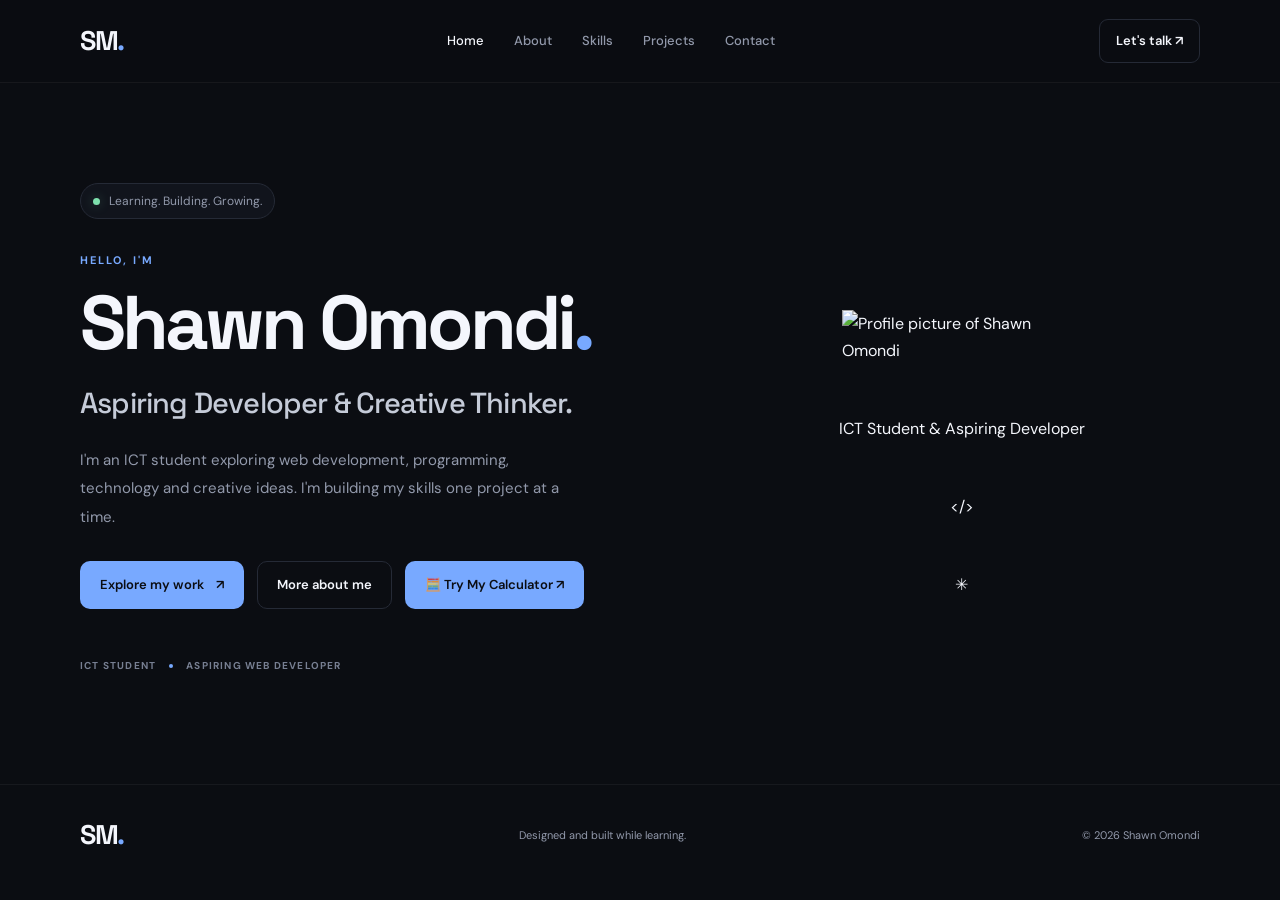
==== index.html @ 98541214 "Add files via upload" ====
<!DOCTYPE html>
<html lang="en">
<head>
    <meta charset="UTF-8">
    <meta name="viewport" content="width=device-width, initial-scale=1.0">

    <meta name="description"
          content="Welcome to Shawn Omondi's personal portfolio.">

    <title>Home | Shawn Omondi</title>

    <link rel="preconnect" href="https://fonts.googleapis.com">
    <link rel="preconnect" href="https://fonts.gstatic.com" crossorigin>

    <link href="https://fonts.googleapis.com/css2?family=DM+Sans:wght@400;500;600;700&family=Space+Grotesk:wght@400;500;600;700&display=swap"
          rel="stylesheet">

    <link rel="stylesheet" href="style.css">
</head>

<body>

    <!-- Website navigation -->
    <header class="header">
        <nav class="navbar container" aria-label="Main navigation">

            <a href="index.html" class="logo">
                SM<span>.</span>
            </a>

            <div class="nav-links">
                <a href="index.html" class="nav-link active">Home</a>
                <a href="about.html" class="nav-link">About</a>
                <a href="skills.html" class="nav-link">Skills</a>
                <a href="projects.html" class="nav-link">Projects</a>
                <a href="contact.html" class="nav-link">Contact</a>
            </div>

            <a href="contact.html" class="nav-button">Let's talk ↗</a>

        </nav>
    </header>


    <!-- Main homepage content -->
    <main>

        <section class="hero container" id="home">

            <div class="hero-content">

                <div class="availability">
                    <span class="status-dot"></span>
                    Learning. Building. Growing.
                </div>

                <p class="eyebrow">HELLO, I'M</p>

                <h1>
                    Shawn Omondi<span class="accent">.</span>
                </h1>

                <h2>
                    Aspiring Developer &amp; Creative Thinker.
                </h2>

                <p class="hero-description">
                    I'm an ICT student exploring web development,
                    programming, technology and creative ideas.
                    I'm building my skills one project at a time.
                </p>

                
            <div class="hero-actions">

                <a href="projects.html" class="button button-primary">
                    Explore my work <span>↗</span>
                </a>

                <a href="about.html" class="button button-secondary">
                    More about me
                </a>

                <a href="calculator.html" class="button button-primary">
                    🧮 Try My Calculator ↗
                </a>

            </div>



                <div class="hero-footer">
                    <span>ICT STUDENT</span>
                    <span class="footer-divider"></span>
                    <span>ASPIRING WEB DEVELOPER</span>
                </div>

            </div>


            <!-- Decorative visual -->
          <!-- Profile picture section -->
<div class="hero-visual profile-visual">

    <div class="profile-glow"></div>

    <div class="profile-image-container">

        <img
            src="images/profile.jpg"
            alt="Profile picture of Shawn Omondi"
            class="profile-image"
        >

    </div>

    <div class="profile-badge">
        <span class="status-dot"></span>
        ICT Student &amp; Aspiring Developer
    </div>

    <div class="profile-decoration decoration-top">
        &lt;/&gt;
    </div>

    <div class="profile-decoration decoration-bottom">
        ✳
    </div>

</div> 

            </div>

        </section>

    </main>


    <!-- Website footer -->
    <footer class="footer">

        <div class="container footer-content">

            <a href="index.html" class="logo">
                SM<span>.</span>
            </a>

            <p>Designed and built while learning.</p>

            <p>&copy; 2026 Shawn Omondi</p>

        </div>

    </footer>

</body>
</html>
---- style.css ----
/* ========================================
   1. DESIGN SYSTEM
======================================== */

:root {
    --bg: #0b0d12;
    --surface: #11141c;
    --surface-hover: #171b26;
    --border: #252a36;

    --text: #f4f6fc;
    --muted: #9299ab;

    --accent: #78a9ff;
    --accent-hover: #a1c2ff;

    --font-body: "DM Sans", sans-serif;
    --font-heading: "Space Grotesk", sans-serif;

    --container-width: 1120px;
    --radius: 16px;

    --transition: 220ms ease;
}


/* ========================================
   2. RESET AND BASE STYLES
======================================== */

* {
    box-sizing: border-box;
    margin: 0;
    padding: 0;
}

html {
    scroll-behavior: smooth;
    scroll-padding-top: 100px;
}

body {
    background: var(--bg);
    color: var(--text);
    font-family: var(--font-body);
    font-size: 16px;
    line-height: 1.7;
    -webkit-font-smoothing: antialiased;
}

a {
    color: inherit;
    text-decoration: none;
}

button,
a {
    -webkit-tap-highlight-color: transparent;
}

button:focus-visible,
a:focus-visible {
    outline: 2px solid var(--accent);
    outline-offset: 5px;
}

::selection {
    background: var(--accent);
    color: var(--bg);
}

.container {
    width: min(
        var(--container-width),
        calc(100% - 48px)
    );
    margin-inline: auto;
}

.accent {
    color: var(--accent);
}


/* ========================================
   3. NAVIGATION
======================================== */

.header {
    position: sticky;
    top: 0;
    z-index: 100;

    background: rgb(11 13 18 / 88%);
    border-bottom: 1px solid rgb(255 255 255 / 5%);

    backdrop-filter: blur(16px);
    -webkit-backdrop-filter: blur(16px);
}

.navbar {
    min-height: 82px;

    display: flex;
    align-items: center;
    justify-content: space-between;
    gap: 28px;
}

.logo {
    font-family: var(--font-heading);
    font-size: 27px;
    font-weight: 700;
    letter-spacing: -1.5px;
}

.logo span {
    color: var(--accent);
}

.nav-links {
    display: flex;
    align-items: center;
    gap: 30px;
}

.nav-link {
    color: var(--muted);
    font-size: 13px;
    font-weight: 500;

    transition: color var(--transition);
}

.nav-link:hover,
.nav-link.active {
    color: var(--text);
}

.nav-button {
    padding: 10px 16px;

    border: 1px solid var(--border);
    border-radius: 9px;

    font-size: 13px;
    font-weight: 600;

    transition:
        border-color var(--transition),
        background var(--transition);
}

.nav-button:hover {
    border-color: var(--accent);
    background: var(--surface);
}


/* ========================================
   4. HERO SECTION
======================================== */

.hero {
    min-height: 620px;
    padding-block: 100px 110px;

    display: grid;
    grid-template-columns: 1.1fr 0.9fr;
    align-items: center;
    gap: 60px;
}

.hero-content {
    max-width: 620px;
}

.availability {
    width: fit-content;

    display: flex;
    align-items: center;
    gap: 9px;

    padding: 7px 12px;
    margin-bottom: 32px;

    color: var(--muted);
    background: var(--surface);

    border: 1px solid var(--border);
    border-radius: 100px;

    font-size: 12px;
}

.status-dot {
    width: 7px;
    height: 7px;

    background: #7ee0ad;
    border-radius: 50%;

    box-shadow: 0 0 12px rgb(126 224 173 / 30%);
}

.eyebrow {
    color: var(--accent);

    font-size: 11px;
    font-weight: 700;
    letter-spacing: 2px;
}

.hero h1 {
    margin-top: 10px;

    font-family: var(--font-heading);
    font-size: clamp(46px, 6vw, 76px);
    font-weight: 700;
    letter-spacing: -4px;
    line-height: 1.12;
}

.hero h2 {
    max-width: 500px;
    margin-top: 18px;

    color: #c5cbd8;

    font-family: var(--font-heading);
    font-size: clamp(21px, 2.6vw, 29px);
    font-weight: 500;
    line-height: 1.4;
    letter-spacing: -0.8px;
}

.hero-description {
    max-width: 490px;
    margin-top: 22px;

    color: var(--muted);
    font-size: 15px;
    line-height: 1.9;
}

.hero-actions {
    display: flex;
    flex-wrap: wrap;
    align-items: center;
    gap: 13px;

    margin-top: 30px;
}

.button {
    min-height: 48px;
    padding: 12px 19px;

    display: inline-flex;
    align-items: center;
    justify-content: center;
    gap: 12px;

    border: 1px solid transparent;
    border-radius: 10px;

    font-size: 13px;
    font-weight: 600;

    transition:
        transform var(--transition),
        background var(--transition),
        border-color var(--transition);
}

.button:hover {
    transform: translateY(-2px);
}

.button-primary {
    color: #0b0d12;
    background: var(--accent);
}

.button-primary:hover {
    background: var(--accent-hover);
}

.button-secondary {
    color: var(--text);
    border-color: var(--border);
    background: transparent;
}

.button-secondary:hover {
    background: var(--surface);
    border-color: #41495c;
}

.hero-footer {
    display: flex;
    align-items: center;
    flex-wrap: wrap;
    gap: 13px;

    margin-top: 48px;

    color: #777f92;
    font-size: 10px;
    font-weight: 700;
    letter-spacing: 1.2px;
}

.footer-divider {
    width: 4px;
    height: 4px;

    background: var(--accent);
    border-radius: 50%;
}


/* ========================================
   5. HERO VISUAL
======================================== */

.hero-visual {
    min-height: 390px;

    position: relative;

    display: grid;
    place-items: center;
}

.visual-orbit {
    position: absolute;

    border: 1px solid rgb(120 169 255 / 12%);
    border-radius: 50%;
}

.orbit-one {
    width: 330px;
    height: 330px;
}

.orbit-two {
    width: 440px;
    height: 440px;

    border-color: rgb(120 169 255 / 7%);
}

.visual-card {
    width: min(100%, 320px);
    padding: 30px;

    position: relative;
    z-index: 2;

    background: linear-gradient(
        145deg,
        #171c28,
        #10131b
    );

    border: 1px solid #2a3141;
    border-radius: 20px;

    box-shadow: 0 30px 100px rgb(0 0 0 / 35%);
}

.visual-label {
    color: var(--muted);

    font-size: 10px;
    font-weight: 700;
    letter-spacing: 1.8px;
}

.visual-symbol {
    margin-top: 25px;

    color: var(--accent);

    font-family: var(--font-heading);
    font-size: 64px;
    font-weight: 700;
    line-height: 1.2;
    letter-spacing: -5px;
}

.visual-card h3 {
    margin-top: 14px;

    font-family: var(--font-heading);
    font-size: 21px;
    letter-spacing: -0.5px;
}

.visual-card > p {
    margin-top: 8px;

    color: var(--muted);
    font-size: 12px;
    line-height: 1.8;
}

.visual-tags {
    display: flex;
    flex-wrap: wrap;
    gap: 8px;

    margin-top: 24px;
}

.visual-tags span,
.project-tags span {
    padding: 5px 9px;

    color: #bdc9e1;
    background: #20283a;

    border: 1px solid #303b52;
    border-radius: 6px;

    font-size: 10px;
    font-weight: 600;
}

.floating-badge {
    padding: 10px 13px;

    position: absolute;
    z-index: 3;

    background: #171c28;
    border: 1px solid var(--border);
    border-radius: 10px;

    font-size: 11px;
    font-weight: 600;

    box-shadow: 0 10px 30px rgb(0 0 0 / 25%);

    animation: float 4s ease-in-out infinite;
}

.floating-badge span {
    margin-right: 5px;
    color: var(--accent);
}

.badge-top {
    top: 65px;
    right: 0;
}

.badge-bottom {
    bottom: 55px;
    left: 0;
    animation-delay: -2s;
}

@keyframes float {
    0%, 100% {
        transform: translateY(0);
    }

    50% {
        transform: translateY(-7px);
    }
}


/* ========================================
   6. GENERAL SECTIONS
======================================== */

.section {
    padding-block: 100px;
    border-top: 1px solid rgb(255 255 255 / 5%);
}

.section-heading {
    max-width: 650px;
    margin-bottom: 42px;
}

.section-heading h2,
.contact-card h2 {
    margin-top: 12px;

    font-family: var(--font-heading);
    font-size: clamp(32px, 4vw, 46px);
    font-weight: 600;
    line-height: 1.2;
    letter-spacing: -1.8px;
}

.section-description {
    margin-top: 15px;
    color: var(--muted);
    font-size: 14px;
}


/* ========================================
   7. ABOUT SECTION
======================================== */

.about-content {
    max-width: 760px;
}

.about-content p {
    color: var(--muted);
    font-size: 16px;
    line-height: 2;
}

.about-content p + p {
    margin-top: 18px;
}


/* ========================================
   8. SKILLS SECTION
======================================== */

.skills-grid {
    display: grid;
    grid-template-columns: repeat(3, minmax(0, 1fr));
    gap: 18px;
}

.skill-card {
    min-height: 225px;
    padding: 25px;

    background: var(--surface);
    border: 1px solid var(--border);
    border-radius: var(--radius);

    transition:
        transform var(--transition),
        border-color var(--transition),
        background var(--transition);
}

.skill-card:hover {
    transform: translateY(-5px);

    background: var(--surface-hover);
    border-color: #465675;
}

.skill-number {
    color: var(--accent);
    font-size: 11px;
    font-weight: 700;
}

.skill-card h3 {
    margin-top: 22px;

    font-family: var(--font-heading);
    font-size: 21px;
}

.skill-card p {
    margin-top: 8px;

    color: var(--muted);
    font-size: 12px;
    line-height: 1.8;
}

.skill-status {
    display: inline-block;
    margin-top: 20px;

    color: #a8c3ff;
    font-size: 10px;
    font-weight: 700;
    letter-spacing: 0.5px;
}


/* ========================================
   9. PROJECTS SECTION
======================================== */

.projects-grid {
    display: grid;
    grid-template-columns: repeat(2, minmax(0, 1fr));
    gap: 22px;
}

.project-card {
    overflow: hidden;

    background: var(--surface);
    border: 1px solid var(--border);
    border-radius: var(--radius);

    transition:
        transform var(--transition),
        border-color var(--transition);
}

.project-card:hover {
    transform: translateY(-5px);
    border-color: #465675;
}

.project-preview {
    min-height: 220px;
    padding: 22px;

    display: flex;
    align-items: flex-start;
    justify-content: space-between;

    background:
        radial-gradient(
            circle at 80% 75%,
            rgb(120 169 255 / 17%),
            transparent 45%
        ),
        #151a26;
}

.project-preview > span {
    color: #a4aec3;

    font-size: 10px;
    font-weight: 700;
    letter-spacing: 1px;
}

.preview-symbol {
    align-self: center;

    color: var(--accent);

    font-family: var(--font-heading);
    font-size: 58px;
    font-weight: 700;
}

.preview-two {
    background:
        radial-gradient(
            circle at 25% 30%,
            rgb(174 140 255 / 16%),
            transparent 45%
        ),
        #171522;
}

.preview-two .preview-symbol {
    color: #b9a0ff;
}

.project-info {
    padding: 25px;
}

.project-type {
    color: var(--accent);

    font-size: 10px;
    font-weight: 700;
    letter-spacing: 1.2px;
}

.project-info h3 {
    margin-top: 9px;

    font-family: var(--font-heading);
    font-size: 23px;
}

.project-info > p:not(.project-type) {
    margin-top: 10px;

    color: var(--muted);
    font-size: 13px;
    line-height: 1.8;
}

.project-tags {
    display: flex;
    flex-wrap: wrap;
    gap: 8px;

    margin-top: 18px;
}


/* ========================================
   10. CONTACT SECTION
======================================== */

.contact-card {
    padding: 65px 35px;

    text-align: center;

    background:
        radial-gradient(
            circle at 50% 0%,
            rgb(120 169 255 / 10%),
            transparent 60%
        ),
        var(--surface);

    border: 1px solid var(--border);
    border-radius: 22px;
}

.contact-card h2 {
    max-width: 650px;
    margin: 14px auto 0;
}

.contact-card > p:not(.eyebrow) {
    max-width: 550px;
    margin: 18px auto 25px;

    color: var(--muted);
    font-size: 14px;
    line-height: 1.9;
}


/* ========================================
   11. FOOTER
======================================== */

.footer {
    border-top: 1px solid rgb(255 255 255 / 5%);
}

.footer-content {
    min-height: 100px;

    display: flex;
    align-items: center;
    justify-content: space-between;
    gap: 20px;
}

.footer-content p {
    color: var(--muted);
    font-size: 11px;
}


/* ========================================
   12. RESPONSIVE DESIGN
======================================== */

@media (max-width: 900px) {
    .nav-links {
        gap: 16px;
    }

    .hero {
        grid-template-columns: 1fr;
        gap: 35px;

        padding-block: 80px;
    }

    .hero-content {
        max-width: 700px;
    }

    .hero-visual {
        min-height: 390px;
    }

    .skills-grid {
        grid-template-columns: repeat(2, minmax(0, 1fr));
    }
}


@media (max-width: 600px) {
    .container {
        width: calc(100% - 36px);
    }

    .navbar {
        min-height: 72px;
        gap: 12px;
    }

    .logo {
        font-size: 24px;
    }

    .nav-links {
        max-width: 100%;

        overflow-x: auto;
        gap: 18px;

        scrollbar-width: none;
    }

    .nav-links::-webkit-scrollbar {
        display: none;
    }

    .nav-link {
        flex-shrink: 0;
        font-size: 12px;
    }

    .nav-button {
        display: none;
    }

    .hero {
        padding-block: 65px 75px;
    }

    .availability {
        margin-bottom: 25px;
    }

    .hero h1 {
        font-size: clamp(42px, 11vw, 60px);
        letter-spacing: -2.5px;
    }

    .hero h2 {
        font-size: 22px;
    }

    .hero-description {
        font-size: 14px;
    }

    .hero-footer {
        gap: 9px;
        font-size: 8px;
    }

    .hero-visual {
        min-height: 340px;
    }

    .orbit-one {
        width: 260px;
        height: 260px;
    }

    .orbit-two {
        width: 320px;
        height: 320px;
    }

    .visual-card {
        max-width: 285px;
        padding: 24px;
    }

    .badge-top {
        top: 25px;
    }

    .badge-bottom {
        bottom: 25px;
    }

    .section {
        padding-block: 70px;
    }

    .skills-grid,
    .projects-grid {
        grid-template-columns: 1fr;
    }

    .skill-card {
        min-height: 200px;
    }

    .project-preview {
        min-height: 190px;
    }

    .contact-card {
        padding: 45px 22px;
    }

    .footer-content {
        padding-block: 25px;

        flex-direction: column;
        justify-content: center;
        gap: 8px;

        text-align: center;
    }
}


/* ========================================
   13. REDUCED MOTION ACCESSIBILITY
======================================== */

@media (prefers-reduced-motion: reduce) {
    *,
    *::before,
    *::after {
        scroll-behavior: auto !important;
        animation-duration: 0.01ms !important;
        animation-iteration-count: 1 !important;
        transition-duration: 0.01ms !important;
    }
}
/* ================================
   CONTACT PAGE
================================ */

.contact-section {
    padding-top: 70px;
    padding-bottom: 80px;
}

.contact-heading {
    max-width: 750px;
    margin: 0 auto 45px;
    text-align: center;
}

.contact-heading h1 {
    font-family: "Space Grotesk", sans-serif;
    font-size: clamp(2.2rem, 5vw, 3.5rem);
    line-height: 1.15;
    margin: 15px 0;
}

.contact-intro {
    max-width: 650px;
    margin: 0 auto;
    color: var(--muted);
    line-height: 1.8;
}

.contact-layout {
    display: grid;
    grid-template-columns: 1fr 1.15fr;
    gap: 28px;
    align-items: stretch;
}

/* Left contact information card */
.contact-info {
    background: #f5f5f7;
    color: #242936;
    padding: 38px;
    border-radius: 24px;
    min-width: 0;
}

.contact-info .eyebrow {
    color: #1688ed;
}

.contact-info h2 {
    font-family: "Space Grotesk", sans-serif;
    font-size: 1.8rem;
    line-height: 1.3;
    margin: 18px 0;
    color: #202638;
}

.contact-description {
    color: #727987;
    line-height: 1.8;
    margin-bottom: 30px;
}

.contact-item {
    display: flex;
    align-items: flex-start;
    gap: 16px;
    margin: 26px 0;
}

.contact-icon {
    flex: 0 0 42px;
    width: 42px;
    height: 42px;
    display: grid;
    place-items: center;
    border-radius: 12px;
    background: #e7edf7;
    color: #1688ed;
    font-size: 20px;
}

.contact-item h3 {
    font-size: 0.95rem;
    margin: 0 0 7px;
    color: #202638;
}

.contact-item p {
    color: #727987;
    font-size: 0.9rem;
    line-height: 1.6;
    margin: 0 0 7px;
}

.contact-item a {
    color: #1688ed;
    text-decoration: none;
    overflow-wrap: anywhere;
}

.contact-item a:hover {
    text-decoration: underline;
}

.social-section {
    margin-top: 35px;
}

.social-section h3 {
    font-size: 1rem;
    margin-bottom: 15px;
}

.social-links {
    display: flex;
    flex-wrap: wrap;
    gap: 10px;
}

.social-link {
    color: #1688ed;
    text-decoration: none;
    font-size: 0.85rem;
    padding: 9px 12px;
    border: 1px solid #d9e0eb;
    border-radius: 9px;
}

.social-link:hover {
    background: #e7edf7;
}

/* Right message form card */
.contact-form-card {
    background: #f5f5f7;
    color: #242936;
    padding: 38px;
    border-radius: 24px;
    min-width: 0;
}

.contact-form-card .eyebrow {
    color: #1688ed;
}

.contact-form-card h2 {
    font-family: "Space Grotesk", sans-serif;
    font-size: 1.7rem;
    line-height: 1.3;
    margin: 14px 0;
    color: #202638;
}

.form-description {
    color: #727987;
    line-height: 1.7;
    margin-bottom: 25px;
}

.form-group {
    display: flex;
    flex-direction: column;
    gap: 9px;
    margin-bottom: 18px;
}

.form-group label {
    color: #343b4b;
    font-size: 0.9rem;
    font-weight: 600;
}

.form-group input,
.form-group textarea {
    width: 100%;
    box-sizing: border-box;
    border: 1px solid #27344e;
    border-radius: 12px;
    background: #101a30;
    color: #ffffff;
    padding: 15px 16px;
    font: inherit;
    font-size: 0.95rem;
    outline: none;
    transition: border-color 0.2s, box-shadow 0.2s;
}

.form-group input {
    min-height: 49px;
}

.form-group textarea {
    min-height: 145px;
    resize: vertical;
}

.form-group input::placeholder,
.form-group textarea::placeholder {
    color: #a0aabe;
}

.form-group input:focus,
.form-group textarea:focus {
    border-color: #1688ed;
    box-shadow: 0 0 0 3px rgba(22, 136, 237, 0.15);
}

.form-submit {
    width: 100%;
    justify-content: center;
    border: none;
    cursor: pointer;
    background: #1688ed;
    color: #ffffff;
    font: inherit;
    font-weight: 700;
    padding: 16px 20px;
    border-radius: 12px;
}

.form-submit:hover {
    background: #0876d5;
}

.form-note {
    margin-top: 15px;
    color: #727987;
    font-size: 0.8rem;
    line-height: 1.6;
    text-align: center;
}

/* Bottom message */
.contact-closing {
    text-align: center;
    padding: 70px 15px 20px;
}

.contact-closing h2 {
    font-family: "Space Grotesk", sans-serif;
    font-size: clamp(1.8rem, 4vw, 2.7rem);
    margin: 15px 0 25px;
}

/* Responsive layout for tablets and phones */
@media (max-width: 800px) {
    .contact-layout {
        grid-template-columns: 1fr;
    }

    .contact-info,
    .contact-form-card {
        padding: 28px;
    }

    .contact-heading {
        margin-bottom: 32px;
    }
}

@media (max-width: 480px) {
    .contact-section {
        padding-top: 45px;
        padding-bottom: 50px;
    }

    .contact-info,
    .contact-form-card {
        padding: 22px;
        border-radius: 18px;
    }

    .contact-item {
        gap: 12px;
    }

    .contact-icon {
        flex-basis: 36px;
        width: 36px;
        height: 36px;
    }
}
/* =========================================
   ABOUT PAGE — ORGANIZED CARD LAYOUT
========================================= */

.about-section {
    max-width: 1100px;
    padding: 70px 24px 90px;
    margin: 0 auto;
    box-sizing: border-box;
}

/* Page heading */
.about-heading {
    max-width: 720px;
    margin: 0 auto 45px;
    text-align: center;
}

.about-heading h1 {
    font-family: "Space Grotesk", sans-serif;
    font-size: clamp(2.5rem, 5vw, 3.8rem);
    line-height: 1.15;
    margin: 14px 0 18px;
}

.about-intro {
    max-width: 600px;
    margin: 0 auto;
    color: var(--muted);
    font-size: 1rem;
    line-height: 1.8;
}

/* Large introduction card */
.about-main-card {
    padding: 36px;
    margin-bottom: 26px;
    border: 1px solid var(--border);
    border-radius: 22px;
    background: var(--surface);
    box-sizing: border-box;
}

.about-card-icon {
    width: 58px;
    height: 58px;
    display: flex;
    align-items: center;
    justify-content: center;
    margin-bottom: 22px;
    border: 1px solid var(--border);
    border-radius: 16px;
    background: rgba(255, 255, 255, 0.04);
    color: var(--accent);
    font-family: "Space Grotesk", sans-serif;
    font-size: 1.4rem;
    font-weight: 700;
}

.about-main-card .eyebrow,
.about-info-card .eyebrow {
    letter-spacing: 1.5px;
    font-size: 0.75rem;
}

.about-main-card h2 {
    font-family: "Space Grotesk", sans-serif;
    font-size: 1.7rem;
    margin: 12px 0;
}

.about-main-card > p:last-child {
    max-width: 800px;
    margin-bottom: 0;
    color: var(--muted);
    line-height: 1.9;
}

/* Four evenly spaced information cards */
.about-grid {
    display: grid;
    grid-template-columns: repeat(2, minmax(0, 1fr));
    gap: 24px;
    align-items: stretch;
}

.about-info-card {
    display: flex;
    flex-direction: column;
    align-items: flex-start;
    min-width: 0;
    padding: 30px;
    border: 1px solid var(--border);
    border-radius: 20px;
    background: var(--surface);
    box-sizing: border-box;
    transition: transform 0.25s ease, border-color 0.25s ease;
}

.about-info-card:hover {
    transform: translateY(-4px);
    border-color: var(--accent);
}

.about-info-icon {
    width: 48px;
    height: 48px;
    display: flex;
    align-items: center;
    justify-content: center;
    margin-bottom: 22px;
    border: 1px solid var(--border);
    border-radius: 14px;
    background: rgba(255, 255, 255, 0.04);
    color: var(--accent);
    font-size: 1.35rem;
}

.about-info-card h2 {
    margin: 12px 0;
    font-family: "Space Grotesk", sans-serif;
    font-size: 1.35rem;
}

.about-info-card > p:not(.eyebrow) {
    margin: 0;
    color: var(--muted);
    line-height: 1.85;
    font-size: 0.95rem;
}

.about-card-label {
    display: inline-block;
    margin-top: auto;
    padding: 8px 12px;
    position: relative;
    top: 18px;
    border: 1px solid var(--border);
    border-radius: 50px;
    color: var(--accent);
    font-size: 0.78rem;
}

/* Core values section */
.about-values {
    margin-top: 85px;
}

.about-values .section-heading {
    margin-bottom: 30px;
}

.about-values .section-heading h2 {
    font-family: "Space Grotesk", sans-serif;
    font-size: clamp(1.8rem, 4vw, 2.5rem);
    margin-top: 12px;
}

.values-grid {
    display: grid;
    grid-template-columns: repeat(3, minmax(0, 1fr));
    gap: 22px;
    align-items: stretch;
}

.value-card {
    padding: 28px;
    border: 1px solid var(--border);
    border-radius: 20px;
    background: var(--surface);
    box-sizing: border-box;
    transition: transform 0.25s ease, border-color 0.25s ease;
}

.value-card:hover {
    transform: translateY(-4px);
    border-color: var(--accent);
}

.value-icon {
    margin-bottom: 18px;
    color: var(--accent);
    font-size: 1.8rem;
}

.value-card h3 {
    margin-bottom: 12px;
    font-family: "Space Grotesk", sans-serif;
    font-size: 1.15rem;
}

.value-card p {
    margin-bottom: 0;
    color: var(--muted);
    line-height: 1.8;
    font-size: 0.92rem;
}

/* Final call-to-action card */
.about-closing {
    margin-top: 75px;
    padding: 48px 30px;
    text-align: center;
    border: 1px solid var(--border);
    border-radius: 22px;
    background: var(--surface);
    box-sizing: border-box;
}

.about-closing h2 {
    margin: 14px 0;
    font-family: "Space Grotesk", sans-serif;
    font-size: clamp(1.8rem, 4vw, 2.7rem);
    line-height: 1.3;
}

.about-closing > p:not(.eyebrow) {
    max-width: 600px;
    margin: 0 auto 26px;
    color: var(--muted);
    line-height: 1.8;
}

/* Tablet layout */
@media (max-width: 800px) {
    .about-section {
        padding: 55px 20px 70px;
    }

    .about-grid {
        gap: 18px;
    }

    .about-info-card {
        padding: 24px;
    }

    .values-grid {
        grid-template-columns: repeat(2, minmax(0, 1fr));
    }

    .about-values {
        margin-top: 65px;
    }
}

/* Mobile layout */
@media (max-width: 560px) {
    .about-section {
        padding: 40px 16px 55px;
    }

    .about-heading {
        margin-bottom: 30px;
    }

    .about-main-card {
        padding: 25px;
    }

    .about-grid,
    .values-grid {
        grid-template-columns: 1fr;
        gap: 16px;
    }

    .about-info-card,
    .value-card {
        padding: 25px;
    }

    .about-closing {
        margin-top: 50px;
        padding: 35px 22px;
    }
}
/* Reduce homepage profile picture size */
.profile-image-container {
width: 240px;
}
/* ===== CALCULATOR STYLING ===== */

.calculator-section {
min-height: 100vh;
display: flex;
flex-direction: column;
justify-content: center;
align-items: center;
padding: 30px 15px;
background: #0b1120;
color: #ffffff;
font-family: Arial, sans-serif;
}

.calculator-section h1 {
font-size: 32px;
margin-bottom: 10px;
color: #60a5fa;
}

.calculator-section p {
color: #cbd5e1;
margin-bottom: 25px;
}

.calculator {
width: 100%;
max-width: 320px;
padding: 20px;
background: #172033;
border: 1px solid #334155;
border-radius: 18px;
box-shadow: 0 10px 30px rgba(0, 0, 0, 0.4);
}

#display {
width: 100%;
height: 65px;
box-sizing: border-box;
margin-bottom: 15px;
padding: 10px;
border: none;
border-radius: 10px;
background: #0b1120;
color: #ffffff;
font-size: 28px;
text-align: right;
}

.calculator-buttons {
display: grid;
grid-template-columns: repeat(4, 1fr);
gap: 10px;
}

.calculator-buttons button {
height: 55px;
border: none;
border-radius: 10px;
background: #334155;
color: #ffffff;
font-size: 20px;
cursor: pointer;
transition: background 0.2s, transform 0.2s;
}

.calculator-buttons button:hover {
background: #475569;
transform: translateY(-2px);
}

.calculator-buttons button:active {
transform: scale(0.96);
}

.calculator-buttons .equals {
background: #2563eb;
grid-row: span 2;
height: auto;
}

.calculator-buttons .equals:hover {
background: #1d4ed8;
}

.calculator-buttons .zero {
grid-column: span 2;
}

.calculator-section > a {
margin-top: 25px;
color: #60a5fa;
text-decoration: none;
font-size: 16px;
}

.calculator-section > a:hover {
color: #93c5fd;
text-decoration: underline;
}
document.addEventListener("keydown", function(event) {
const key = event.key;



if (/^[0-9.]$/.test(key)) {
    appendValue(key);
}


else if (["+", "-", "*", "/"].includes(key)) {
    appendValue(key);
}

else if (key === "Enter") {
    event.preventDefault();
    calculateResult();
}

else if (key === "Escape") {
    clearDisplay();
}

else if (key === "Backspace") {
    event.preventDefault();
    deleteLast();
}


});
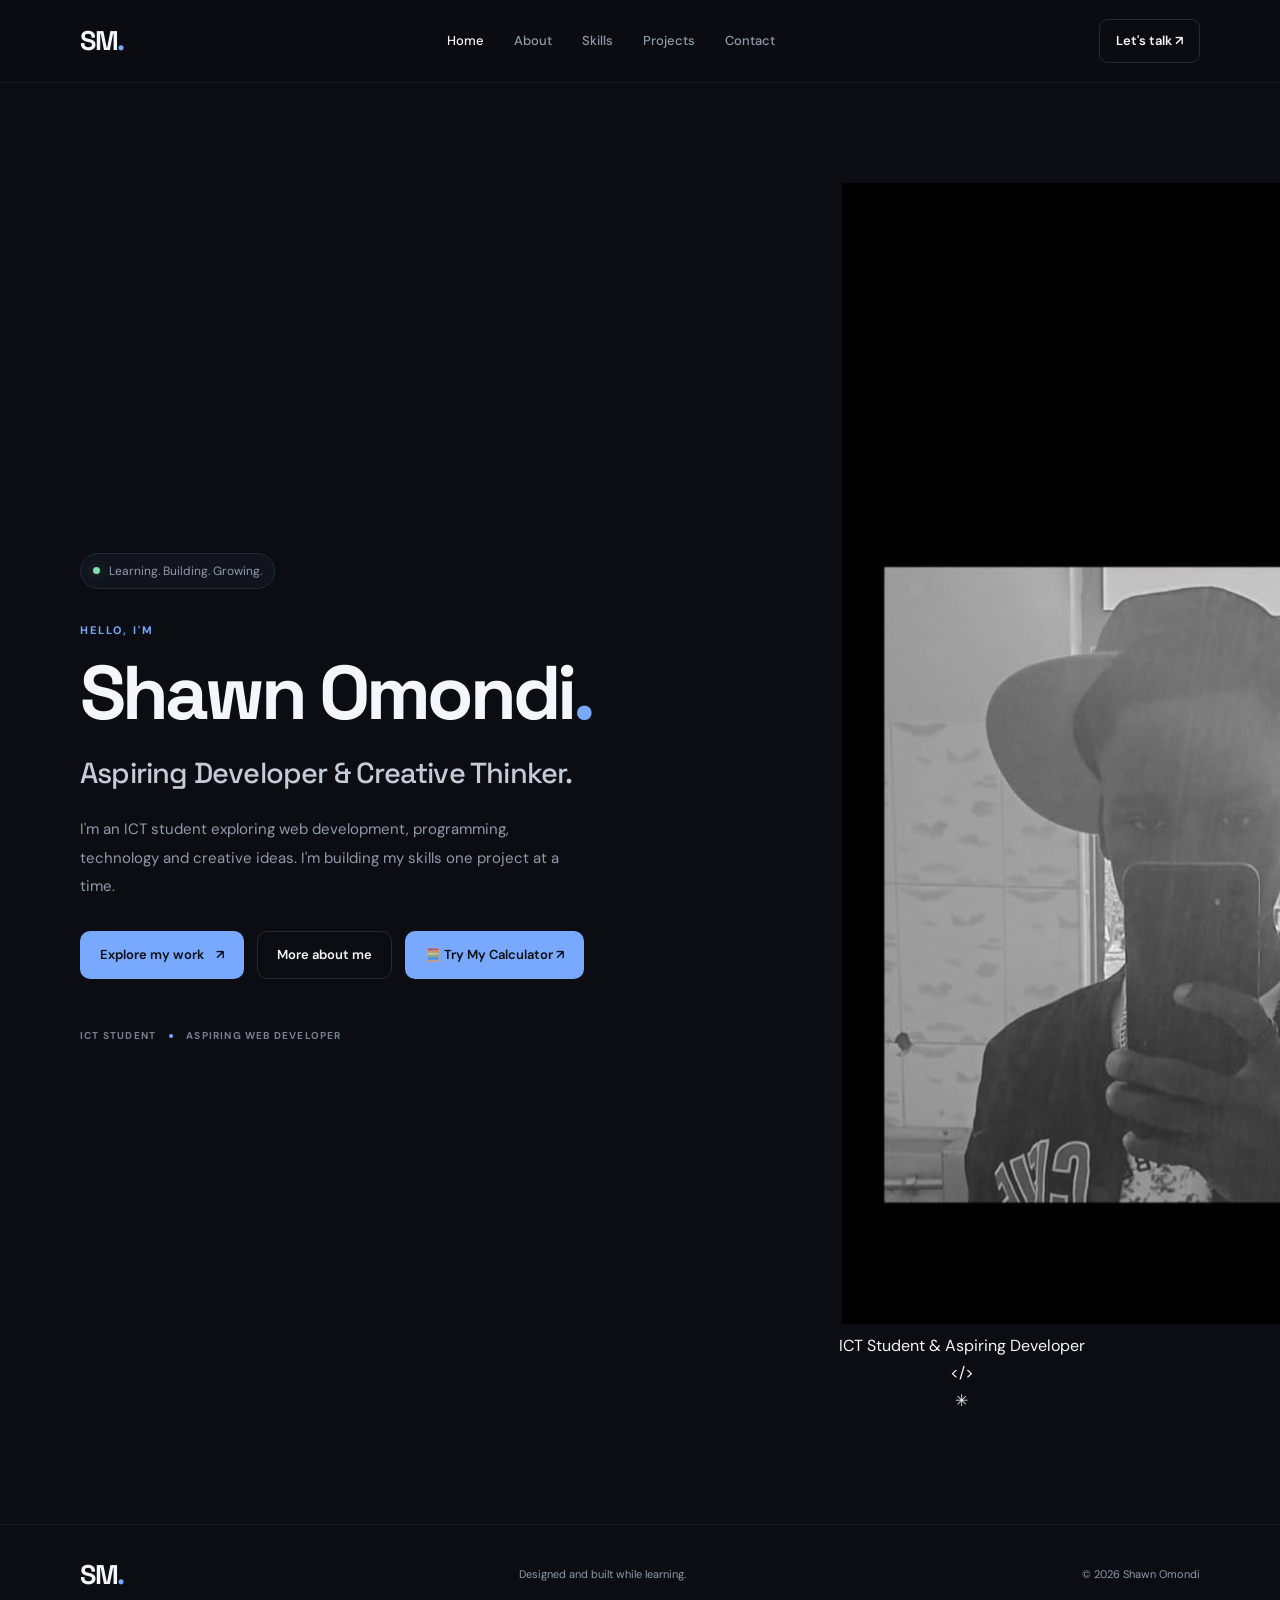
==== commit 117daff9: "Update index.html" ====
--- a/index.html
+++ b/index.html
@@ -107,7 +107,7 @@
     <div class="profile-image-container">
 
         <img
-            src="images/profile.jpg"
+           src="shawn%20omondi.jpeg"
             alt="Profile picture of Shawn Omondi"
             class="profile-image"
         >
@@ -154,4 +154,4 @@
     </footer>
 
 </body>
-</html>+</html>
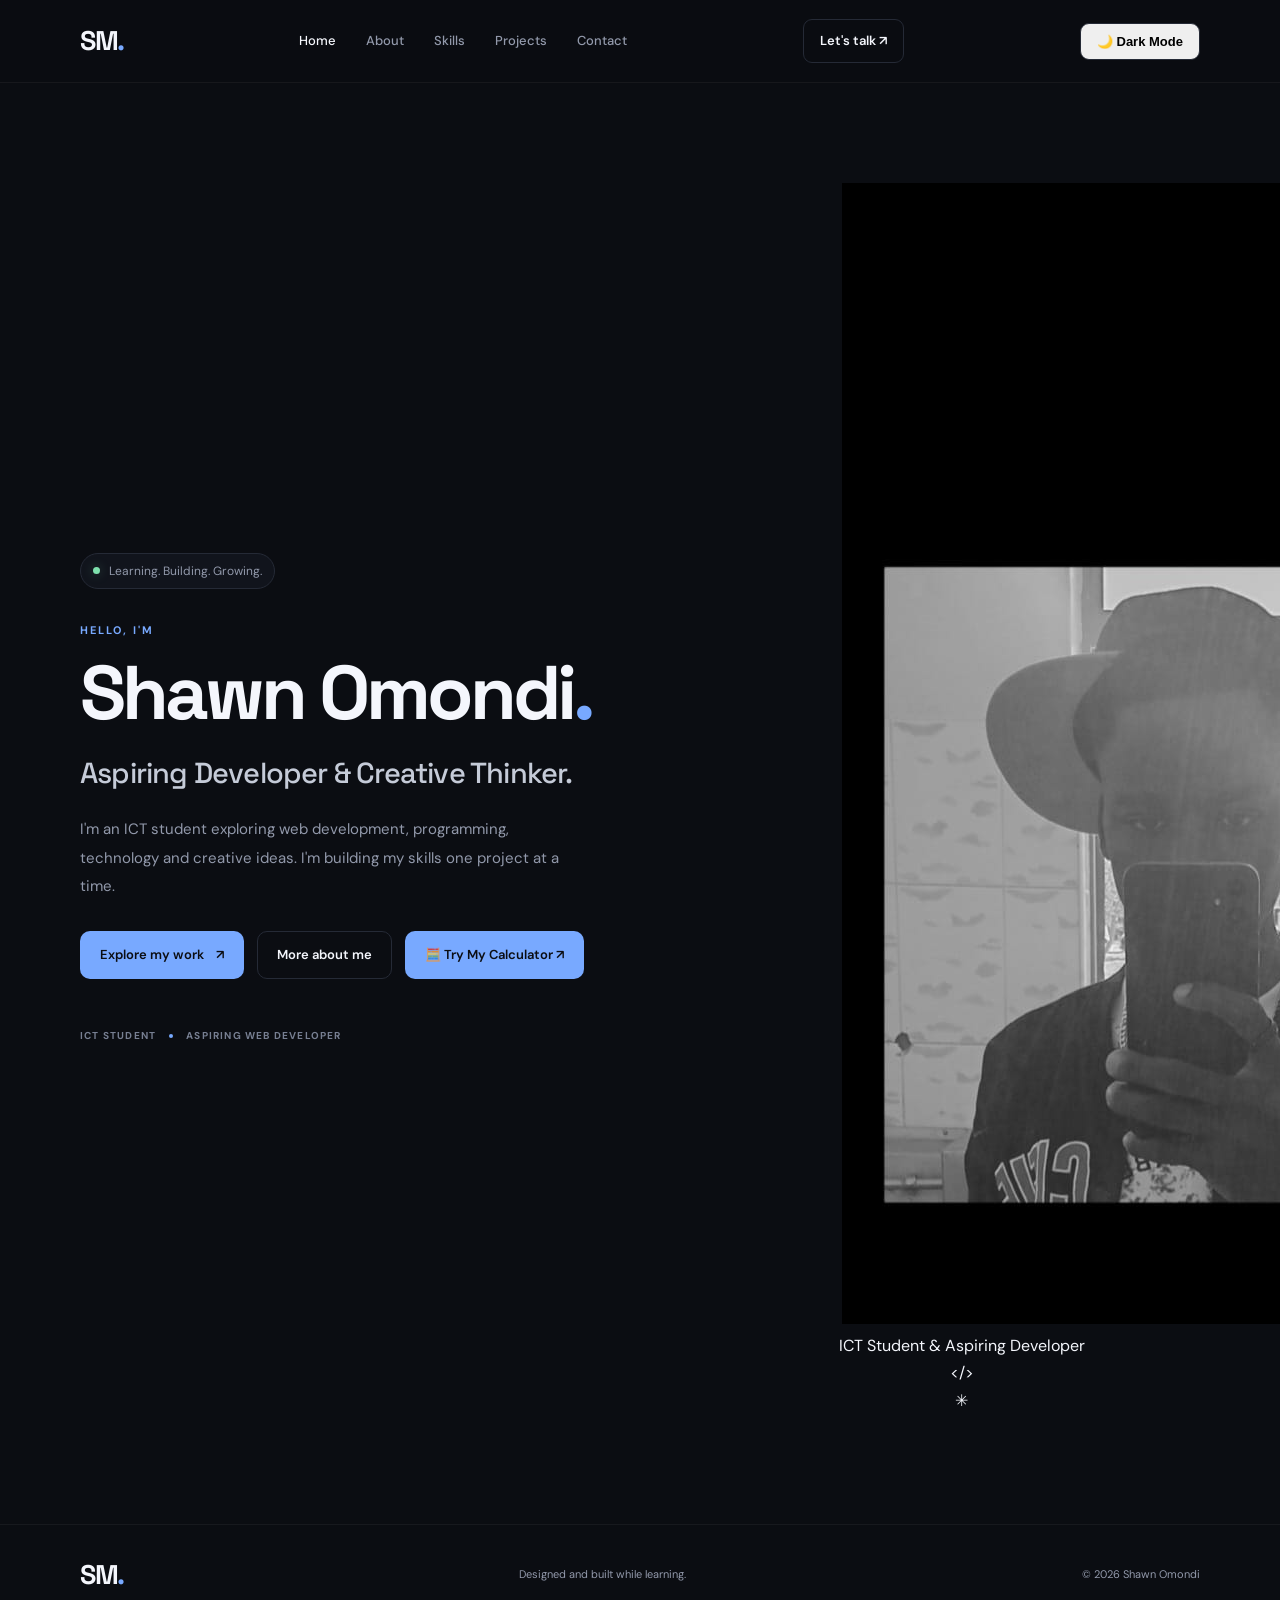
==== commit c9e08236: "Add dark mode toggle button to navigation Added a dark mode toggle button to the navigation." ====
--- a/index.html
+++ b/index.html
@@ -37,6 +37,9 @@
             </div>
 
             <a href="contact.html" class="nav-button">Let's talk ↗</a>
+            <button type="button" id="theme-toggle" class="nav-button">
+    🌙 Dark Mode
+        </button>
 
         </nav>
     </header>
@@ -107,7 +110,7 @@
     <div class="profile-image-container">
 
         <img
-           src="shawn%20omondi.jpeg"
+            src="shawn%20omondi.jpeg"
             alt="Profile picture of Shawn Omondi"
             class="profile-image"
         >
@@ -153,5 +156,6 @@
 
     </footer>
 
+    <script src="coding-lessons/dark-mode.js"></script>
 </body>
 </html>
--- a/style.css
+++ b/style.css
@@ -606,6 +606,8 @@
     background: var(--surface);
     border: 1px solid var(--border);
     border-radius: var(--radius);
+    
+    box-shadow: 0 4px 15px rgba(0, 0, 0, 0.08);
 
     transition:
         transform var(--transition),
@@ -1590,33 +1592,215 @@
 color: #93c5fd;
 text-decoration: underline;
 }
-document.addEventListener("keydown", function(event) {
-const key = event.key;
-
-
-
-if (/^[0-9.]$/.test(key)) {
-    appendValue(key);
-}
-
-
-else if (["+", "-", "*", "/"].includes(key)) {
-    appendValue(key);
-}
-
-else if (key === "Enter") {
-    event.preventDefault();
-    calculateResult();
-}
-
-else if (key === "Escape") {
-    clearDisplay();
-}
-
-else if (key === "Backspace") {
-    event.preventDefault();
-    deleteLast();
-}
-
-
-});
+
+
+
+#transaction-list {
+list-style: none;
+padding: 0;
+margin-top: 20px;
+}
+
+#transaction-list li {
+display: flex;
+justify-content: space-between;
+align-items: center;
+gap: 12px;
+flex-wrap: wrap;
+padding: 15px;
+margin-bottom: 12px;
+background: #ffffff;
+border: 1px solid #e5e7eb;
+border-radius: 10px;
+box-shadow: 0 3px 8px rgba(0, 0, 0, 0.05);
+}
+
+#transaction-list li span {
+flex: 1;
+min-width: 180px;
+color: #333333;
+font-size: 15px;
+}
+
+#transaction-list button {
+padding: 8px 14px;
+border: none;
+border-radius: 6px;
+cursor: pointer;
+font-weight: bold;
+transition: 0.2s ease;
+}
+
+#transaction-list button:first-of-type {
+background-color: #2563eb !important;
+color: white;
+}
+
+
+#transaction-list button:first-of-type {
+background: #2563eb;
+color: #ffffff;
+}
+
+#transaction-list button:first-of-type:hover {
+background: #1d4ed8;
+}
+
+#transaction-list button:last-of-type {
+background: #dc2626;
+color: #ffffff;
+}
+
+#transaction-list button:last-of-type:hover {
+background: #b91c1c;
+}
+/* ===== BUDGET TRACKER SUMMARY CARDS ===== */
+
+.summary-container {
+display: grid;
+grid-template-columns: repeat(3, minmax(0, 1fr));
+gap: 20px;
+margin: 25px 0;
+}
+
+.summary-card {
+padding: 25px;
+border: 1px solid;
+border-radius: 14px;
+box-shadow: 0 5px 15px rgba(0, 0, 0, 0.08);
+transition: transform 0.2s ease, box-shadow 0.2s ease;
+}
+
+.summary-card:hover {
+transform: translateY(-4px);
+box-shadow: 0 10px 22px rgba(0, 0, 0, 0.12);
+}
+
+.summary-card h3 {
+margin-top: 0;
+font-size: 16px;
+color: #475569;
+}
+
+.summary-card p {
+margin-bottom: 0;
+font-size: 26px;
+font-weight: bold;
+overflow-wrap: anywhere;
+}
+
+.balance-card {
+background-color: #eff6ff;
+border-color: #bfdbfe;
+}
+
+.balance-card p {
+color: #2563eb;
+}
+
+.income-card {
+background-color: #f0fdf4;
+border-color: #bbf7d0;
+}
+
+.income-card p {
+color: #16a34a;
+}
+
+.expenses-card {
+background-color: #fef2f2;
+border-color: #fecaca;
+}
+
+.expenses-card p {
+color: #dc2626;
+}
+
+@media (max-width: 650px) {
+.summary-container {
+grid-template-columns: 1fr;
+}
+}
+
+.project-learning {
+    margin: 20px 0;
+    padding: 16px;
+    border-left: 3px solid #60a5fa;
+    background: rgba(96, 165, 250, 0.08);
+    border-radius: 8px;
+}
+
+.project-learning h3 {
+    font-size: 16px;
+    margin-bottom: 8px;
+    color: #60a5fa;
+}
+
+.project-learning p {
+    font-size: 14px;
+    line-height: 1.7;
+    margin: 0;
+    color: #cbd5e1;
+}
+
+
+body.dark-mode {
+background-color: #0f172a;
+color: #e2e8f0;
+}
+
+body.dark-mode .header {
+background-color: #0f172a;
+border-bottom: 1px solid #334155;
+}
+
+body.dark-mode .contact-form-card,
+body.dark-mode .contact-info,
+body.dark-mode .project-card,
+body.dark-mode .skill-card,
+body.dark-mode .about-card,
+body.dark-mode .calculator-section,
+body.dark-mode .budget-section {
+background-color: #1e293b;
+color: #e2e8f0;
+border-color: #334155;
+}
+
+body.dark-mode h1,
+body.dark-mode h2,
+body.dark-mode h3,
+body.dark-mode p,
+body.dark-mode label {
+color: #e2e8f0;
+}
+
+body.dark-mode input,
+body.dark-mode textarea,
+body.dark-mode select {
+background-color: #0f172a;
+color: #e2e8f0;
+border-color: #475569;
+}
+
+body.dark-mode .footer {
+background-color: #0f172a;
+border-top: 1px solid #334155;
+}
+
+body.dark-mode .nav-link {
+color: #e2e8f0;
+}
+
+body.dark-mode .nav-link:hover,
+body.dark-mode .nav-link.active {
+color: #60a5fa;
+}
+
+body.dark-mode .social-link,
+body.dark-mode .contact-item a {
+color: #60a5fa;
+}
+
+
+
+
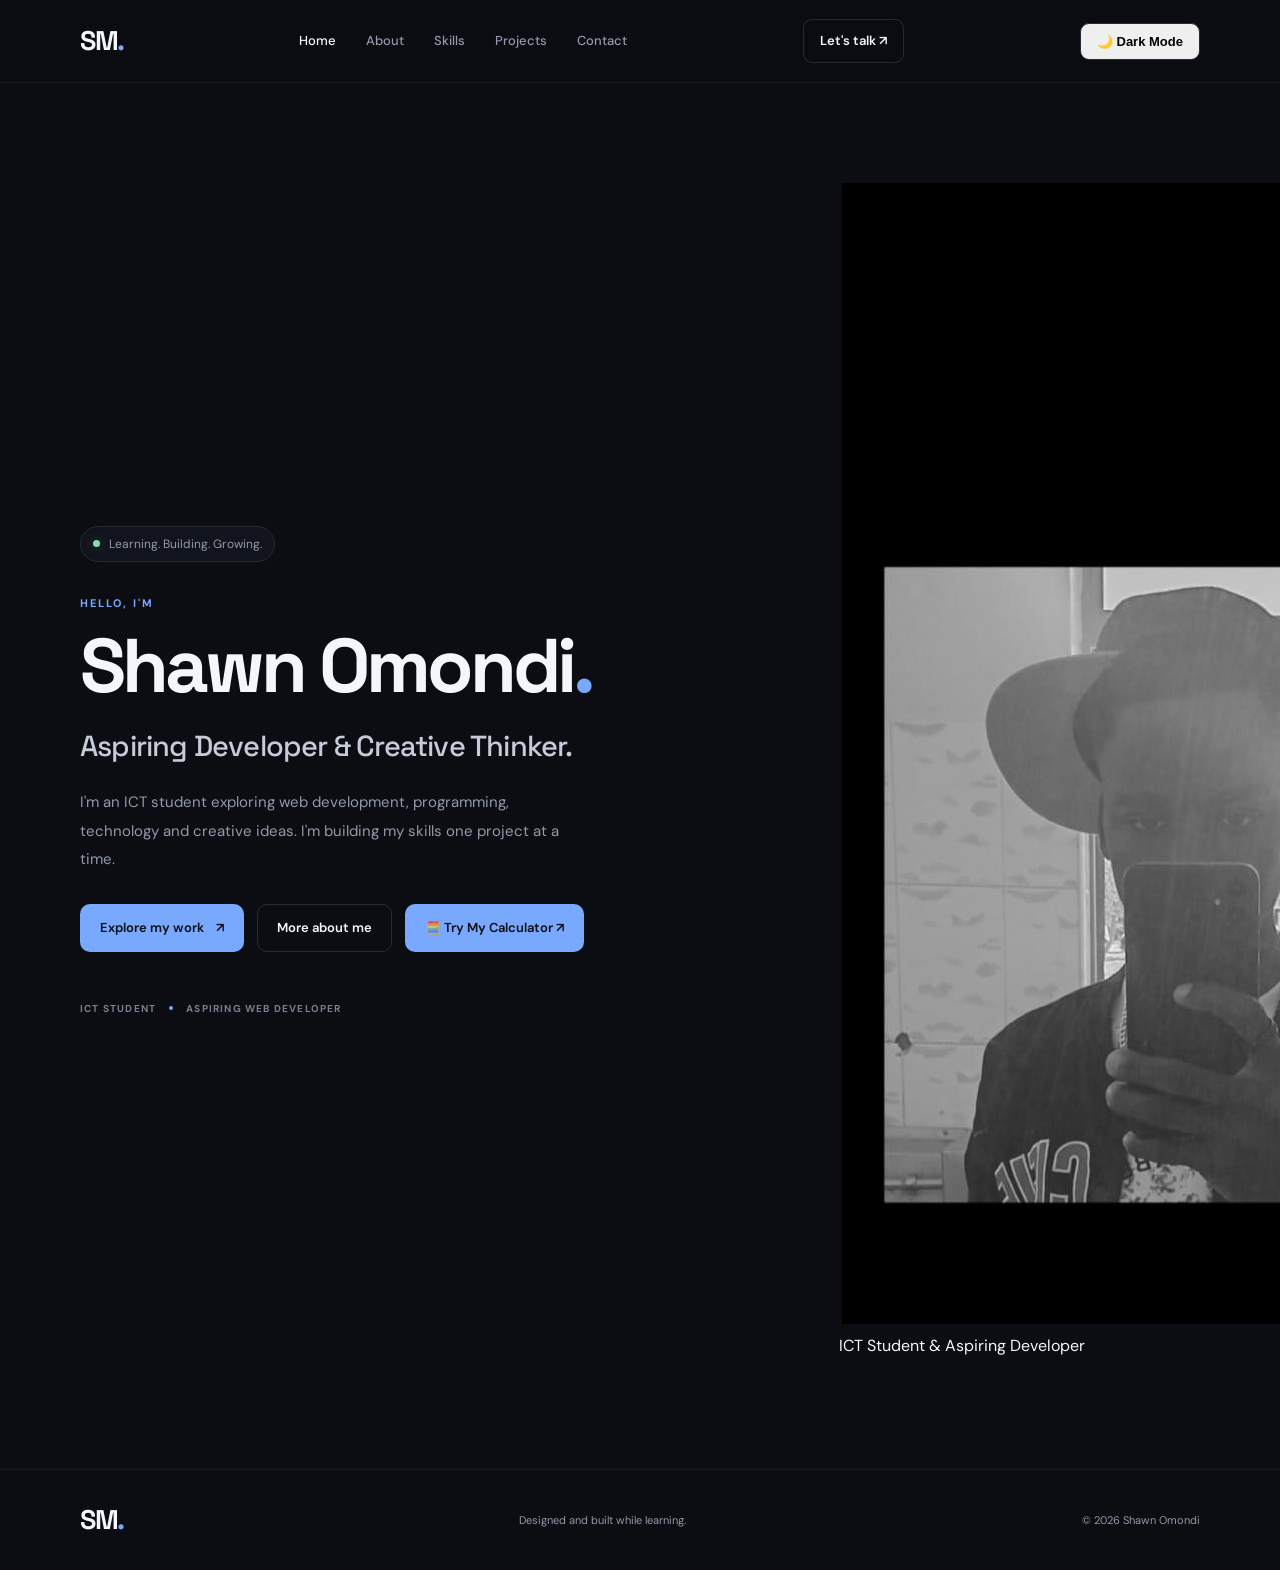
==== commit e1393c6c: "Fix HTML formatting and structure" ====
--- a/index.html
+++ b/index.html
@@ -122,13 +122,7 @@
         ICT Student &amp; Aspiring Developer
     </div>
 
-    <div class="profile-decoration decoration-top">
-        &lt;/&gt;
-    </div>
 
-    <div class="profile-decoration decoration-bottom">
-        ✳
-    </div>
 
 </div> 
 
